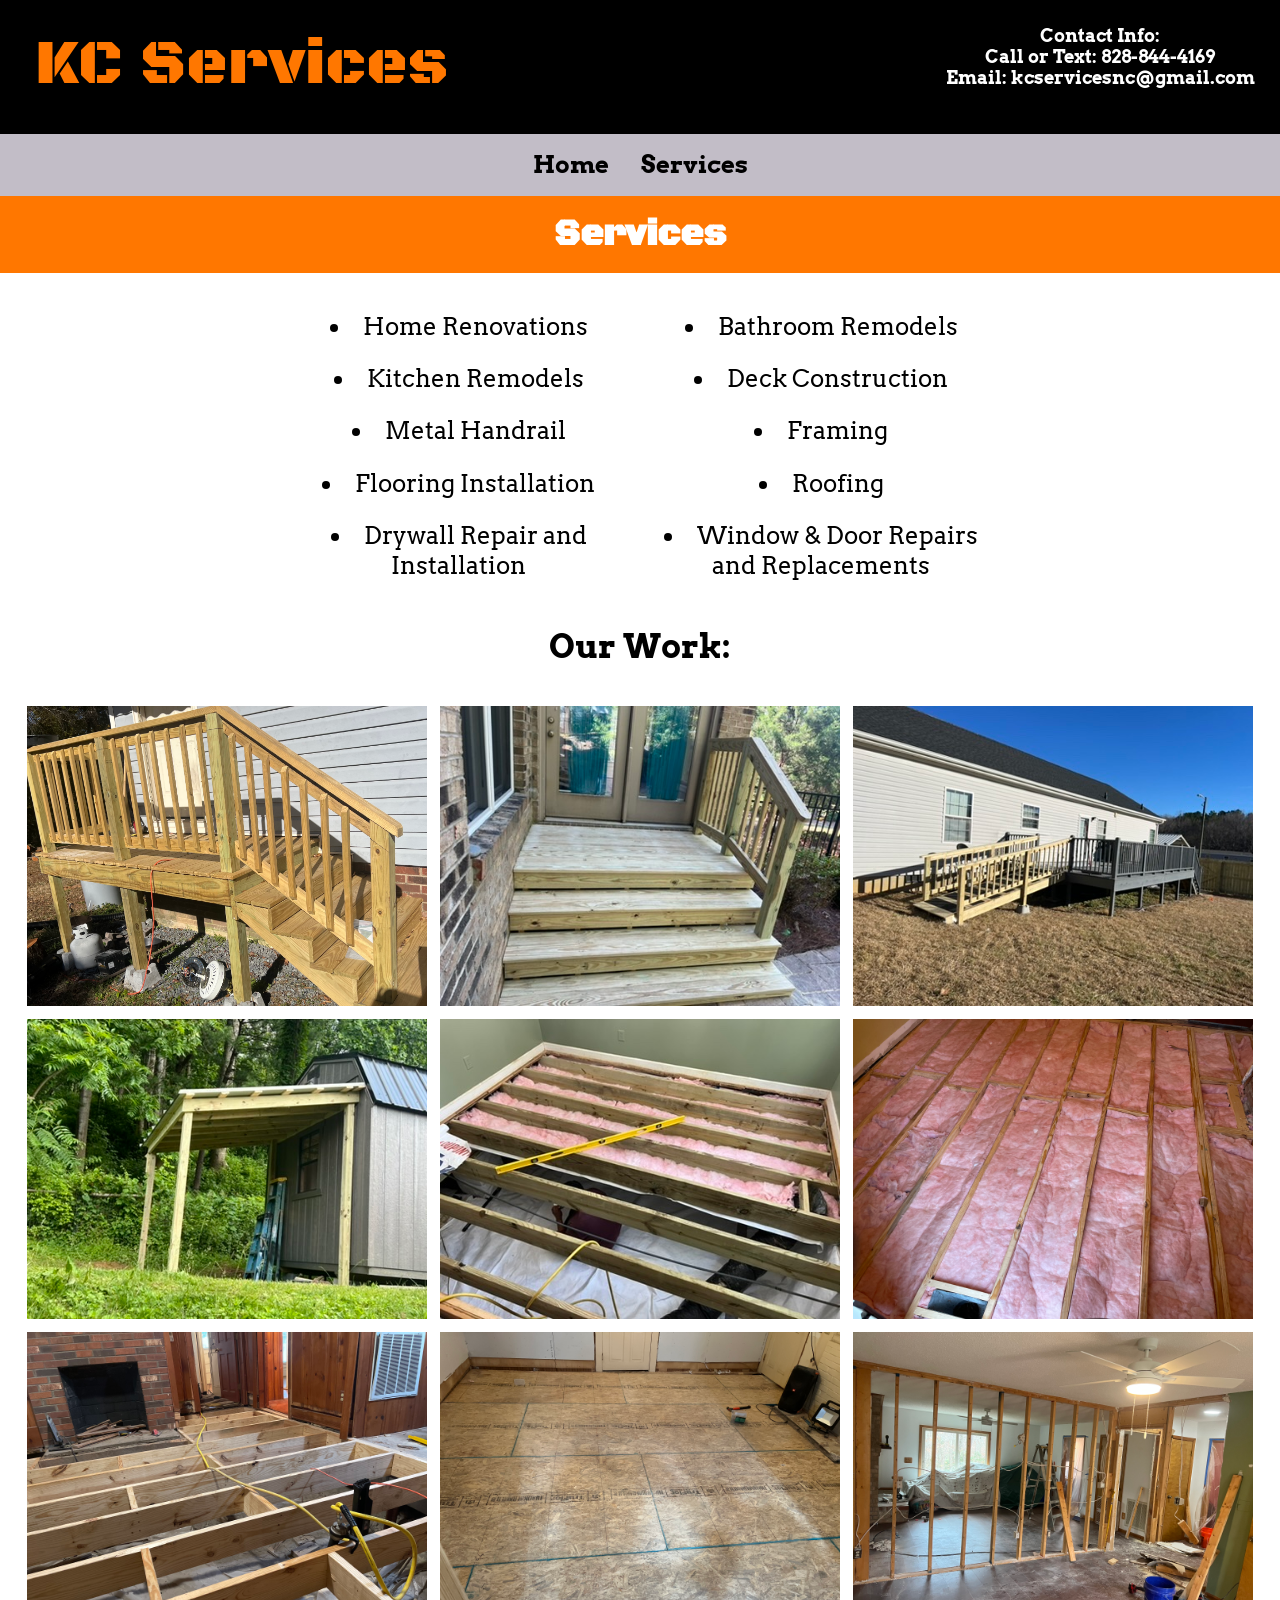
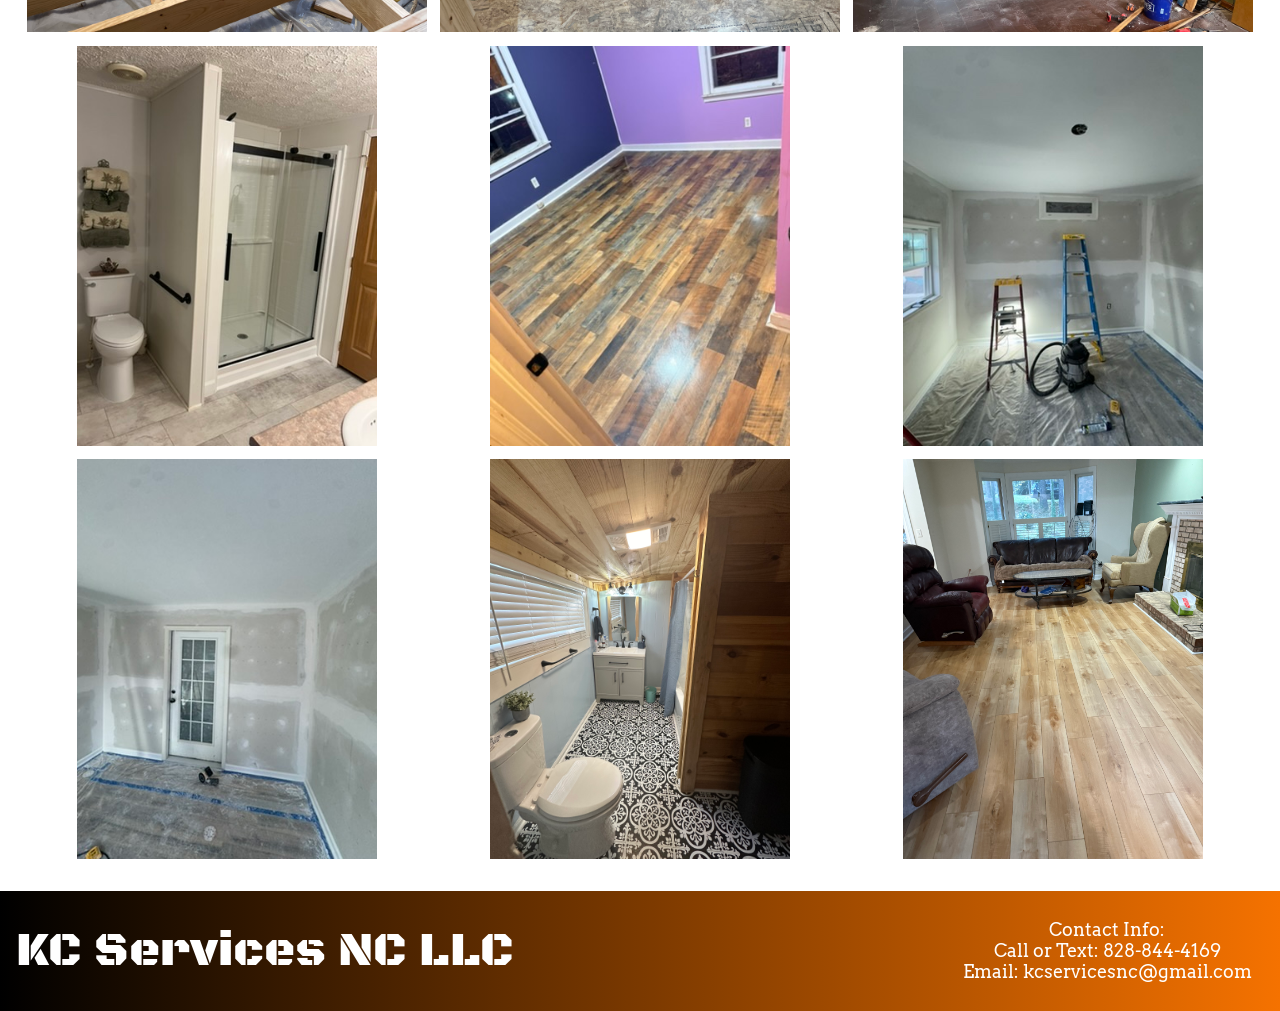
==== services.html @ ec956f96 "First commit of website files" ====
<!DOCTYPE html>
<html lang="en">
<head>
  <meta charset="utf-8">
  <meta name="viewport" content="width=device-width, initial-scale=1">
  <title>KC Services NC LLC</title>
  <link rel="stylesheet" href="css/styles.css">
  <style>
    @import url('https://fonts.googleapis.com/css2?family=Arvo:ital,wght@0,400;0,700;1,400;1,700&family=Black+Ops+One&family=Protest+Guerrilla&display=swap');
    </style>
</head>
<body>

  <header class="header">
    <div class="logo">
      <h1>KC Services</h1>
      <div class="headerinfo">
        <p>Contact Info:
          <br>Call or Text: 828-844-4169
          <br>Email: kcservicesnc@gmail.com
        </p>
      </div>
    </div>
  
    <nav class="navbar">
      <ul class="navlinks">
        <li><a href="index.html">Home</a></li>
        <li><a href="services.html">Services</a></li>
      </ul>
    </nav>
  </header>

  <main>
    <section class="title">
      <h2>Services</h2>
    </section>
  
    <section class="services">
      <div class="services-list">
        <li>Home Renovations</li>
        <li>Bathroom Remodels</li>
        <li>Kitchen Remodels</li>
        <li>Deck Construction</li>
        <li>Metal Handrail</li>
        <li>Framing</li>
        <li>Flooring Installation</li>
        <li>Roofing</li>
        <li>Drywall Repair and Installation</li>
        <li>Window & Door Repairs and Replacements</li>
      </div>
    </section>

    <section class="our-work">
      <header>Our Work:</header>
      <div class="service-pics">
        <img src="images/deck.jpeg" alt="Newly built small deck with stairs.">
        <img src="images/porch.jpeg" alt="Newly built small porch.">
        <img src="images/ramp.jpeg" alt="Newly built ramp off an existing deck.">
        <img src="images/lean.jpeg" alt="New lean-to built off an existing building.">
        <img src="images/floor1.jpeg" alt="New floor joists and insulation installed before new subfloor and flooring.">
        <img src="images/floor.jpeg" alt="New floor joists and insulation installed before new subfloor and flooring.">
        <img src="images/floor3.jpeg" alt="New floor joists installed.">
        <img src="images/subfloor.jpeg" alt="New subfloor installed.">
        <img src="images/wall.jpeg" alt="New wall frame installed.">

        <img src="images/bathroom1.jpeg" alt="Remodeled bathroom showing the new toilet and shower with glass doors.">
        <img src="images/floor2.jpeg" alt="New oak style LVP flooring installed." >
        <img src="images/drywall.jpeg" alt="Finished drywall work before paint.">
        <img src="images/drywall2.jpeg" alt="New floor joists and insulation installed before new subfloor and flooring.">
        <img src="images/bathroom2.jpeg" alt="Remodeled bathroom showing the new vanity, 
        toilet, fresh blue paint, light fixtures, and wood ceiling and trim.">
        <img src="images/flooring1.jpeg" alt="New flooring installed.">

      </div>

    </section>
  </main>


  <footer class="footer">
    <p class="small-logo">KC Services NC LLC
    </p>
    <p class="footerinfo">Contact Info:
      <br>Call or Text: 828-844-4169
      <br>Email: kcservicesnc@gmail.com
    </p>
  </footer>

</body>
</html>
---- css/styles.css ----
.protest-guerrilla-regular {
  font-family: "Protest Guerrilla", sans-serif;
  font-weight: 400;
  font-style: normal;
}

.black-ops-one-regular {
  font-family: "Black Ops One", system-ui;
  font-weight: 400;
  font-style: normal;
}

.arvo-regular {
  font-family: "Arvo", serif;
  font-weight: 400;
  font-style: normal;
}

.arvo-bold {
  font-family: "Arvo", serif;
  font-weight: 700;
  font-style: normal;
}

.arvo-regular-italic {
  font-family: "Arvo", serif;
  font-weight: 400;
  font-style: italic;
}

.arvo-bold-italic {
  font-family: "Arvo", serif;
  font-weight: 700;
  font-style: italic;
}


* {
  margin: 0;
  padding: 0;
  box-sizing: border-box;
}

body {
  font-family: "Arvo";
    font-weight: 400;
    font-style: normal;
  background: white;
  color: #000000;
}

.header {
  background: black;
}

.logo {
  display: block;
  text-align: center;
}

.logo h1 {
  font-family: "Black Ops One";
    font-weight: 400;
    font-style: normal;
  font-size: 3.5rem;
  color: #FF7700;
  padding: 1%;
}

.logo span {
  font-size: 1.5rem;
}

.headerinfo {
  color: white;
  display: none;
  font-size: 1.1rem;
  font-weight: bold;
  margin-top: 10pt;
  text-align: center;
}

.navbar {
  background: #C2BDC7;
  margin-top: 1rem;
}

.navlinks {
  list-style: none;
  display: flex;
  justify-content: center;
}

.navlinks li {
  padding: 1rem;
}

.navlinks a {
  color: black;
  text-decoration: none;
  font-size: 1.5rem;
  font-weight: bold;
}

.navlinks a:hover,
.navlinks a:focus {
  text-decoration: underline;
}

.title {
  background-color: #FF7700;
  text-align: center;
  padding: 1rem;
  color: white;
  margin-bottom: 2rem;
  font-size: 1.5rem;
  font-family: "Black Ops One";
}

.woodbox {
  max-height: 100rem;
}

.woodtext h2 {
  font-size: 2rem;
  color: white;
  padding: 1.4rem;
  text-align: center;
  background-color: #000000;
  position: absolute;
  top: 40%;
  left: 50%;
  transform: translate(-50%, -50%);
}

.woodtext span {
  font-size: 1rem;
}

.wood img {
  width: 100%;
  height: auto;
  max-height: 30rem;
}

.hometext {
  text-align: center;
  padding: 1rem;
  font-size: 1rem;
  margin: auto 15%;
  word-spacing: 10%;
}

.hometext h3 {
  font-family: "Black Ops One";
  padding: 2%;
  font-size: 2rem;
  font-weight: 400;
}

.services-list {
  font-size: 1.2rem;
  list-style-position: inside;
  text-align: center;
  margin: auto 15%;
}

.services-list li {
  padding: 2%;
}

.our-work header {
  font-size: 25pt;
  text-align: center;
  font-weight: bold;
  padding: 3%;
}

.service-pics {
  display: grid;
  justify-items: center;
  gap: 10pt;
  margin: auto 2%;
}

.service-pics img {
  max-width: 400px;
  max-height: 400px;
}


.footer {
  background: linear-gradient(to right, black, #f57200);
  text-align: center;
  color: white;
  padding: 1rem;
  margin-top: 2rem;
}

.small-logo {
  font-family: "Black Ops One";
    font-weight: 400;
    font-style: normal;
    font-size: 2.25rem;
}

.footerinfo {
  font-size: 1.1rem;
  padding: 4%;
}


@media (min-width: 768px) {
  .logo {
    display: flex;
    flex-direction: row;
    justify-content: space-between;
    text-align: left;
    margin-left: 10px;
  }

  .logo h1 {
    font-size: 4em;
    margin-top: 1%;
    margin-left: 1%;
  }

  .headerinfo {
    display: flex;
    margin-right: 2%;
    margin-top: 2%;
  }

  .navlinks {
    flex-direction: row;
    justify-content: center;
  }

  main {
    margin: auto;
  }

  .woodtext h2 {
    font-size: 3rem;
    top: 50%;
    left: 50%;
    transform: translate(-50%, -50%);
  }

  .woodtext span {
    font-size: 2rem;
  }

  .services-list {
    display: grid;
    grid-template-columns: 1fr 1fr;
    gap: .5rem;
    font-size: 1.5rem;
  }

  .services {
    text-align: center;
    margin: auto 10%;
  }

  .service-pics {
    display: grid;
    grid-template-columns: repeat(auto-fit, 400px) ;
    gap: 10pt;
    justify-content: center;
    margin: auto 2%;
  }

  .service-pics img {
    max-width: 400px;
    max-height: 400px;
  }

  .small-logo {
    font-size: 3rem;
    align-content: center;
  }

  .footer {
    display: flex;
    justify-content: space-between;
  }

  .footerinfo {
    padding: 1%;
  }
  
}
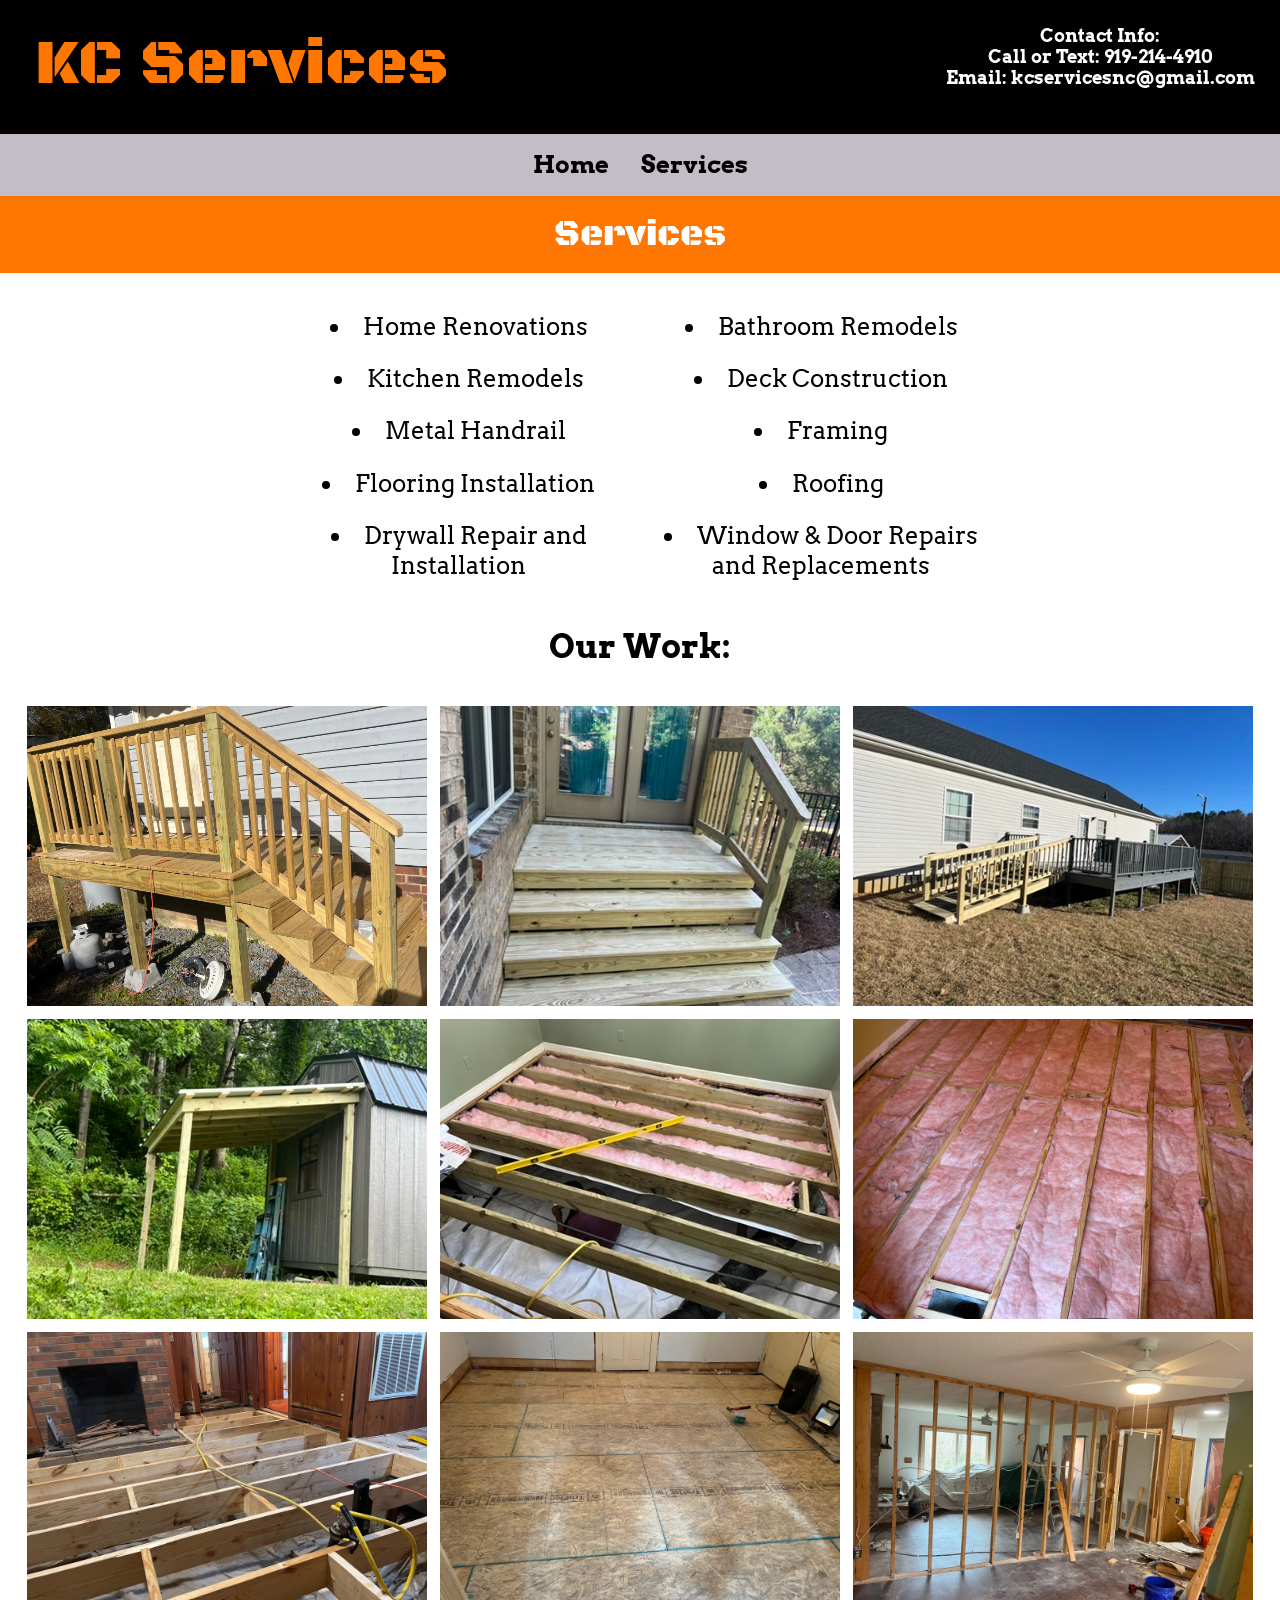
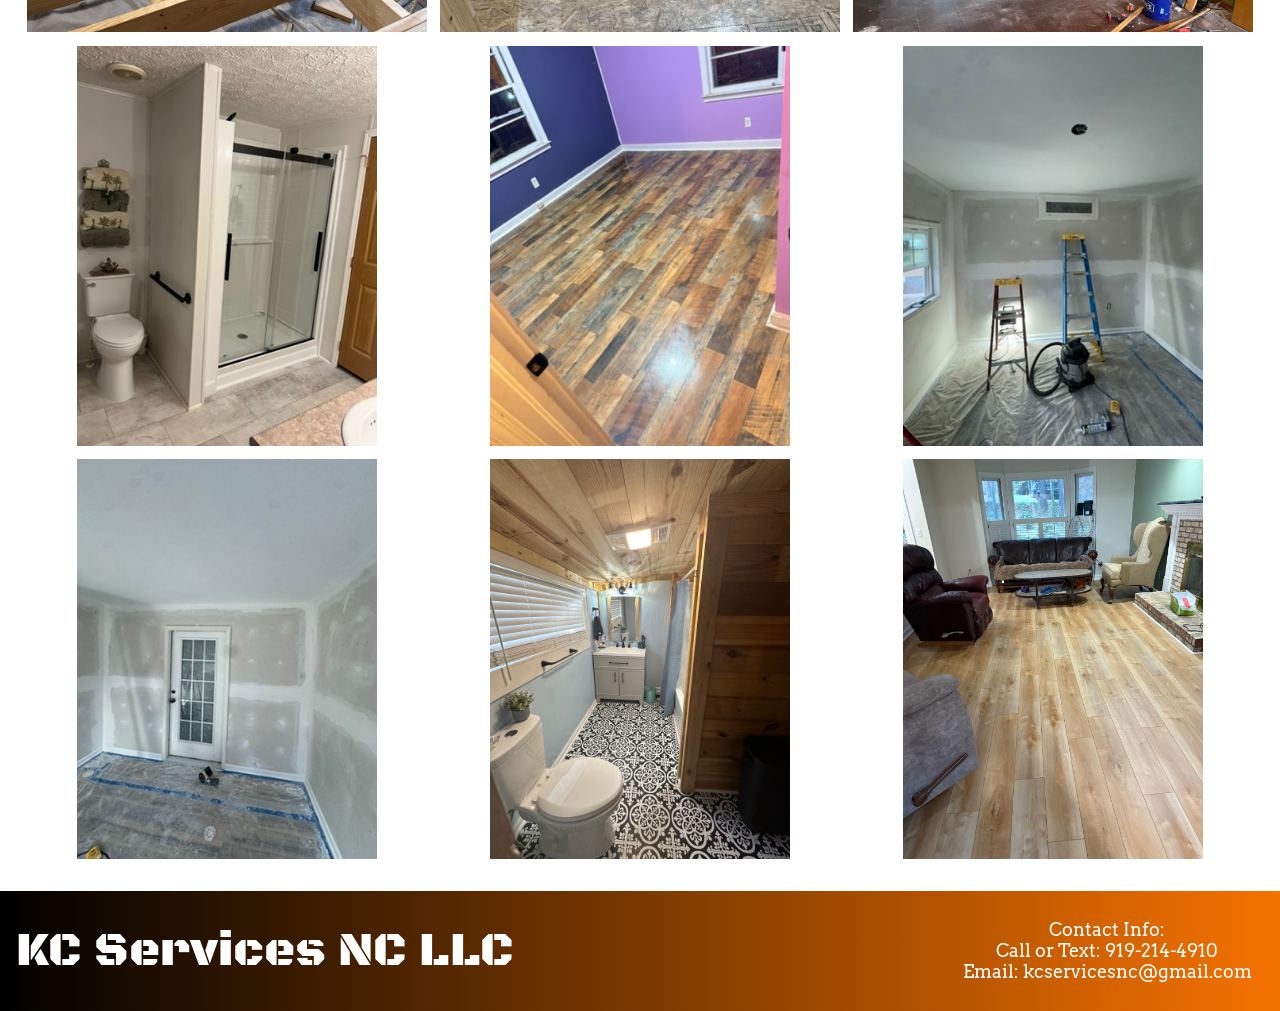
==== commit 9eee75c4: "Updated Phone Number" ====
--- a/services.html
+++ b/services.html
@@ -16,7 +16,7 @@
       <h1>KC Services</h1>
       <div class="headerinfo">
         <p>Contact Info:
-          <br>Call or Text: 828-844-4169
+          <br>Call or Text: 919-214-4910
           <br>Email: kcservicesnc@gmail.com
         </p>
       </div>
@@ -81,7 +81,7 @@
     <p class="small-logo">KC Services NC LLC
     </p>
     <p class="footerinfo">Contact Info:
-      <br>Call or Text: 828-844-4169
+      <br>Call or Text: 919-214-4910
       <br>Email: kcservicesnc@gmail.com
     </p>
   </footer>
--- a/css/styles.css
+++ b/css/styles.css
@@ -62,7 +62,7 @@
   font-family: "Black Ops One";
     font-weight: 400;
     font-style: normal;
-  font-size: 3.5rem;
+  font-size: 3.25rem;
   color: #FF7700;
   padding: 1%;
 }
@@ -114,15 +114,20 @@
   color: white;
   margin-bottom: 2rem;
   font-size: 1.5rem;
+}
+
+.title h2 {
   font-family: "Black Ops One";
+  font-weight: 400;
 }
 
 .woodbox {
-  max-height: 100rem;
+  position: relative;
+  width: 100%;
 }
 
 .woodtext h2 {
-  font-size: 2rem;
+  font-size: 1.25rem;
   color: white;
   padding: 1.4rem;
   text-align: center;
@@ -134,7 +139,7 @@
 }
 
 .woodtext span {
-  font-size: 1rem;
+  font-size: 0.75rem;
 }
 
 .wood img {
@@ -154,7 +159,7 @@
 .hometext h3 {
   font-family: "Black Ops One";
   padding: 2%;
-  font-size: 2rem;
+  font-size: 1.75rem;
   font-weight: 400;
 }
 
@@ -184,8 +189,8 @@
 }
 
 .service-pics img {
-  max-width: 400px;
-  max-height: 400px;
+  max-width: 350px;
+  max-height: 350px;
 }
 
 
@@ -201,12 +206,22 @@
   font-family: "Black Ops One";
     font-weight: 400;
     font-style: normal;
-    font-size: 2.25rem;
+    font-size: 2rem;
 }
 
 .footerinfo {
   font-size: 1.1rem;
   padding: 4%;
+}
+
+@media (min-width: 480px) {
+  .woodtext h2 {
+    font-size: 2rem;
+  }
+
+  .woodtext span {
+    font-size: 1rem;
+  }
 }
 
 
@@ -242,9 +257,6 @@
 
   .woodtext h2 {
     font-size: 3rem;
-    top: 50%;
-    left: 50%;
-    transform: translate(-50%, -50%);
   }
 
   .woodtext span {
